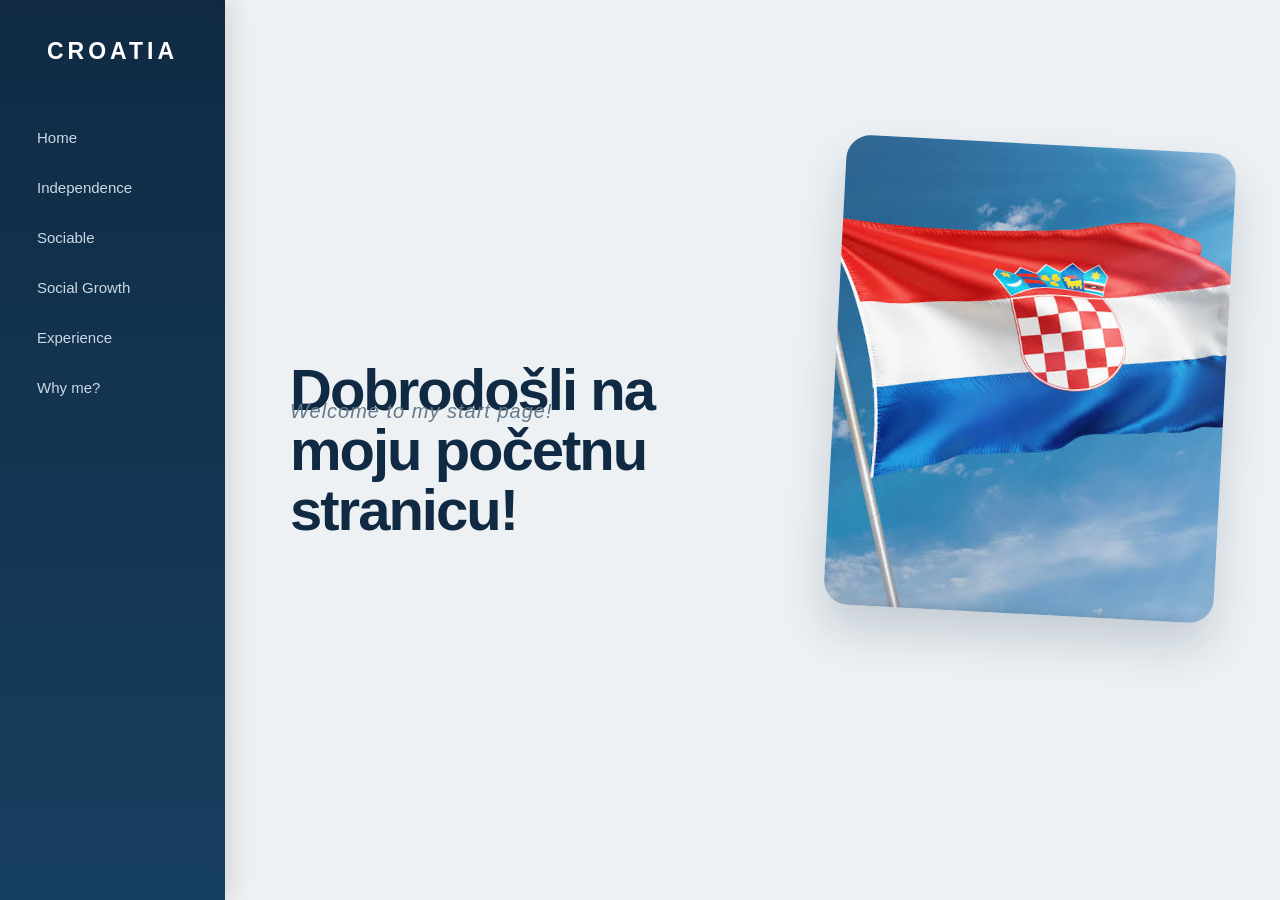
==== index.html @ 6cbf1fd5 "Rename Index.html to index.html" ====
<!DOCTYPE html>
<html lang="en">
<head>
    <meta charset="UTF-8">
    <meta name="viewport" content="width=device-width, initial-scale=1.0">
    <title>Document</title>
    <link rel="stylesheet" href="Assets/Opmaak.Css"></link>
    <script src="Assets/Navigate.js" defer></script>
</head>
<body>
    <div class="Home">
   <h1>Dobrodošli na moju početnu stranicu!</h1>
    <p><em>Welcome to my start page!</em></p>


</div>

    </div>

    <div class="Navigation">
        <button data-name="Home">Home</button>
        <button data-name="Independence">Independence</button>
        <button data-name="Sociable">Sociable</button>
        <button data-name="MoreSociable">Social Growth</button>
        <button data-name="Experience">Experience</button>
        <button data-name="Me">Why me?</button>
    </div>
<!-- </div> -->
     <div class="Independence hidden section">
        <h4>Independence</h4>
        <ul>
            <li>
                Handling unexptected situations
            </li>
            <li>Responsibility</li>
            <li>Confidence</li>
            <li>Preparation for college</li>
        </ul>
    </div>

    <div class="Sociable hidden section">

        <h4></h4>
        <ol type="I">
            
            <li>Language barrier</li>
            <ul>
                <li>Different country => different language</li>
                <li>Working in a country where you don't speak the language</li>
                <li>Not alwasy finding the right words</li>
            </ul>
            <li>Improving English</li>
            <ul>
                <li>Using it every day</li>
                <li>More fluent conversations</li>
                <li>Communicating clearly </li>
            </ul>
        </ol>
    </div>

    <div class="MoreSociable hidden section">
        <ul>
            <li>Surrounded by people
            <ul>
                <li>During working hours & evening</li>
            </ul>
            </li>
            <li>Not being able to fall back => familiar environment</li>
            <li>Open up</li>
            <li>Step out of my comfort zone</li>
            <li>Get to know people (better)</li>
        </ul>
    </div>

    <div class="Experience hidden section">
        <ul>
            <li>Daily life</li>
            <li>Polako => relaxed pace</li>
            <li>Hospitality & personal contact</li>
            <li>Social & relaxed atmosphere</li>
            <li>Different ways of thinking & working</li>
        </ul>



    </div>

    <div class="Me hidden section">
        <h4>Why me?</h4>
        <ul>
            <li>Hardworking</li>
            <li>Curious & eager to learn</li>
            <li>Problem solving</li>
            <li>Taking on challenges</li>
            <li>Open to feedback</li>
            <li>Continous improvement</li>
        </ul>
     
    </div>

</body>
</html>
---- Assets/Opmaak.Css ----
/* =====================================================
   BASIS
===================================================== */

* {
    box-sizing: border-box;
    margin: 0;
    padding: 0;
}

html,
body {
    width: 100%;
    height: 100%;
    overflow: hidden;
}

body {
    font-family: "Segoe UI", Arial, sans-serif;
    background: #edf1f4;
    color: #172b3a;
    padding-left: 225px;
}


/* =====================================================
   NAVIGATIE
===================================================== */

.Navigation {
    position: fixed;
    left: 0;
    top: 0;

    width: 225px;
    height: 100vh;

    background: linear-gradient(
        180deg,
        #102a43 0%,
        #173f60 100%
    );

    padding: 38px 20px;

    display: flex;
    flex-direction: column;

    box-shadow: 5px 0 25px rgba(0, 0, 0, 0.12);

    z-index: 100;
}

.Navigation::before {
    content: "CROATIA";

    color: white;

    font-size: 23px;
    font-weight: 700;

    letter-spacing: 4px;

    text-align: center;

    margin-bottom: 50px;
}

.Navigation button {
    border: none;
    outline: none;

    background: transparent;

    color: #cbd9e4;

    font-family: inherit;

    font-size: 15px;
    font-weight: 500;

    text-align: left;

    padding: 14px 17px;

    margin-bottom: 5px;

    border-radius: 10px;

    cursor: pointer;

    transition: 0.25s ease;
}

.Navigation button:hover {
    background: rgba(255, 255, 255, 0.1);

    color: white;

    padding-left: 23px;
}


/* =====================================================
   ALGEMENE PAGINA
===================================================== */

.Home,
.section {
    width: 100%;
    height: 100vh;
       max-width: 1150px;

    margin: 0 auto;

    position: relative;

    overflow: hidden;

    animation: appear 0.35s ease;
}



.hidden {
    display: none;
}

@keyframes appear {
    from {
        opacity: 0;
        transform: translateY(10px);
    }

    to {
        opacity: 1;
        transform: translateY(0);
    }
}


/* =====================================================
   HOME
   Grote titel + collage
===================================================== */

.Home {


    
    padding: 55px 65px;

    display: grid;

    grid-template-columns: 1fr 1fr;

    align-items: center;

    gap: 40px;
}

.Home h1 {
    font-size: 58px;

    line-height: 1.03;

    letter-spacing: -2px;

    font-weight: 700;

    color: #102a43;

    max-width: 600px;
}

.Home p {
    position: absolute;
    left: 65px;
    top: 25rem;
  

    margin: 0;

    font-size: 20px;
    color: #65798a;
    letter-spacing: 1px;
}


/* Home collage */

.Home::after {
    content: "";

    position: absolute;

    right: 55px;
    top: 16%;

    width: 390px;
    height: 470px;

    background-image: url("/Images/Vlag.jpg");

    background-size: cover;
    background-position: center;

    border-radius: 24px;

    transform: rotate(3deg);

    box-shadow:
        0 25px 45px rgba(16, 42, 67, 0.18);
}


/* =====================================================
   TITELS
===================================================== */

.section h4 {
    position: absolute;

    font-size: 47px;

    font-weight: 700;

    letter-spacing: -1.5px;

    color: #102a43;

    z-index: 5;
}


/* GEEN LIJN ONDER TITELS */
.section h4::after {
    display: none;
}


/* =====================================================
   BASIS TEKST
===================================================== */

.section li {
    list-style-position: outside;

    color: #536878;

    line-height: 1.5;

    font-size: 15px;

    margin-bottom: 8px;
}

.section > ul,
.section > ol {
    background: none;

    box-shadow: none;

    padding: 0;

    margin: 0;
}

.section > ul > li,
.section > ol > li {
    color: #173f60;

    font-weight: 600;
}


/* =====================================================
   INDEPENDENCE
   ----------------------------------
   Titel linksboven
   Tekst rechts
   Grote foto links
===================================================== */

/* =====================================================
   INDEPENDENCE - FIX
===================================================== */

.Independence {
    padding: 65px;
}

.Independence h4 {
    top: 65px;
    left: 65px;
}

/* Afbeelding */
.Independence::before {
    content: "";

    position: absolute;

    left: 65px;
    top: 150px;

    width: 390px;
    height: 440px;

    background-image: url("/Images/Independence.png");
    background-size: cover;
    background-position: center center;
    background-repeat: no-repeat;

    border-radius: 22px;

    box-shadow: 0 20px 40px rgba(16, 42, 67, 0.17);

    transform: rotate(-2deg);
}

/* Tekst */
.Independence ul {
    position: absolute;

    right: 70px;
    top: 175px;

    width: 390px;

    margin: 0;
    padding: 0;
}

.Independence li {
    margin-bottom: 24px;

    font-size: 17px;
    line-height: 1.55;
}

.Independence li::marker {
    color: darkblue;
}

.Independence ul::before {
    content: "LEARNING TO STAND ON MY OWN";

    display: block;

    font-size: 12px;
    letter-spacing: 2px;

    color: darkblue;

    margin-bottom: 25px;
}


/* =====================================================
   SOCIABLE
   ----------------------------------
   Titel rechts
   Tekst links
   Foto collage rechts
===================================================== */

.Sociable {
   
    padding: 65px;
}

.Sociable h4 {
    top: 65px;
    right: 65px;
}

.Sociable ol {
    position: absolute;

    left: 85px;
    top: 190px;

    width: 350px;
}

.Sociable ol > li {
    font-size: 18px;

    margin-bottom: 8px;

    color: #173f60;

    font-weight: 600;
}

.Sociable ol ul {
    margin: 10px 0 30px 20px;
}

.Sociable ol ul li {
    font-size: 14px;

    color: #647888;

    font-weight: 400;
}


/* collage */

.Sociable::before {
        content: "";

    position: absolute;
    right: 70px;
    top: 155px;
    width: 400px;
    height: 200px;


    background-image: url("/Images/ImproveE.jpg");

    background-size: cover;
    background-position: center;

    border-radius: 18px;

    border: 7px solid #edf1f4;

    box-shadow: 0 15px 30px rgba(0,0,0,0.16);

    transform: rotate(-4deg);


   
}

.Sociable::after {

    content: "";

    position: absolute;
    right: 245px;
    top: 365px;

    width: 220px;
    height: 170px;


    background-image: url("/Images/LanguageB.jpg");
   

    background-size: cover;
    background-position: center;
   

    border-radius: 20px;

    box-shadow: 0 15px 30px rgba(0,0,0,0.15);

}


/* =====================================================
   MORE SOCIABLE
   ----------------------------------
   Centrale tekst
   Foto's rond de tekst
===================================================== */

.MoreSociable {
    padding: 65px;
}

.MoreSociable h4 {
    top: 65px;
    left: 50%;

    transform: translateX(-50%);

    text-align: center;
}

.MoreSociable ul {
    position: absolute;
    top: 185px;
    left: 50%;
    transform: translateX(-50%);
    width: 410px;
    text-align: center;
    z-index: 5;
}

.MoreSociable > ul > li {
    list-style: none;
    font-size: 19px;
    color: #173f60;
    margin-bottom: 30px;
}

/* Subtekst onder "Surrounded by people" */
.MoreSociable > ul > li > ul {
    position: static;
    transform: none;
    width: auto;

    margin-top: 10px;
    margin-bottom: 25px;
    padding: 0;
}

.MoreSociable > ul > li > ul > li {
    list-style: none;
    font-size: 15px;
    color: #647888;
    margin: 0;
}

/* linkerfoto */

.MoreSociable::before {
    content: "";

    position: absolute;

    left: 70px;
    top: 175px;

    width: 230px;
    height: 310px;

    background-image: url("/Images/sociable");

    background-size: cover;
    background-position: center;

    border-radius: 20px;

    transform: rotate(-5deg);

    box-shadow: 0 18px 35px rgba(0,0,0,0.15);
}


/* rechterfoto */

.MoreSociable::after {
    content: "";

    position: absolute;

    right: 70px;
    top: 220px;

    width: 230px;
    height: 310px;

    background-image: url("/Images/comfortzone.jpg");

    background-size: cover;
    background-position: center;

    border-radius: 20px;

    transform: rotate(5deg);

    box-shadow: 0 18px 35px rgba(0,0,0,0.15);
}


/* =====================================================
   EXPERIENCE
===================================================== */

/* =====================================================
   EXPERIENCE
===================================================== */

.Experience {
    padding: 0;
}

/* Achtergrond */
.Experience::before {
    content: "";

    position: absolute;
    inset: 0;

    background-image:
        linear-gradient(
            90deg,
            rgba(9, 16, 214, 0.70),
            rgba(255, 255, 255, 0.25),
            rgba(156, 22, 53, 0.75)
        ),
        url("/Images/Doen-in-Hvar-stad.jpg");

    background-size: cover;
    background-position: center;

    z-index: 0;
}

/* Titel */
.Experience h4 {
    position: absolute;

    top: 55px;
    left: 65px;

    color: white;
    font-size: 50px;

    text-shadow: 0 3px 15px rgba(0,0,0,0.4);

    z-index: 3;
}

/* Tekst */
.Experience ul {
    position: absolute;

    left: 50%;
    top: 53%;

    transform: translate(-50%, -50%);

    width: 750px;

    display: grid;
    grid-template-columns: 1fr 1fr;

    gap: 18px;

    padding: 0;

    z-index: 2;
}

/* Tekstblokken */
.Experience li {
    list-style: none;

    color: #102a43;

    font-size: 17px;
    font-weight: 600;

    padding: 22px 25px;

    background: rgba(255, 255, 255, 0.88);

    border-radius: 14px;

    text-align: center;

    box-shadow: 0 8px 20px rgba(0,0,0,0.18);

    transition: 0.2s ease;
}

/* Hover */
.Experience li:hover {
    transform: translateY(-4px);

    background: white;
}

/* Daily life */
.Experience li:first-child {
    grid-column: 1 / 3;

    font-size: 30px;

    color: #102a43;

    padding: 18px;

    background: rgba(255,255,255,0.94);

    margin-bottom: 5px;
}

/* Kolommen => 2 kollomen  */
.Experience li:last-child {
    grid-column: 2 / 3;
}


.Me { 
    padding: 65px;

    background-image:
        linear-gradient(
            rgba(237, 241, 244, 0.65),
            rgba(237, 241, 244, 0.65)
        ),
        url("/Images/advent-sibenik-photo.jpg");

    background-size: cover;
    background-position: center;
    background-repeat: no-repeat;
}

.Me h4 {
    top: 70px;
    left: 50%;

    transform: translateX(-50%);

    text-align: center;
}

.Me ul {
    position: absolute;

    left: 50%;
    top: 185px;

    transform: translateX(-50%);

    width: 500px;

    display: grid;

    grid-template-columns: 1fr 1fr;

    gap: 18px 35px;
}

.Me li {
    list-style: none;

    font-size: 18px;
    font-weight: 600;

    padding: 18px 15px;

    text-align: center;

    background: rgba(255, 255, 255, 0.75);

    border: 2px solid rgba(16, 42, 67, 0.15);

    border-radius: 15px;

    box-shadow: 0 8px 20px rgba(0, 0, 0, 0.12);

    transition: 0.25s ease;
}

.Me li:nth-child(odd) {
    color: darkblue;
}

.Me li:nth-child(even) {
    color: #7d0808;
}


.Me h4{
    color: darkblue;
}

.Me::before {
    content: "";

    position: absolute;

    left: 50%;
    bottom: 75px;

    transform: translateX(-50%);

    font-size: 12px;

    letter-spacing: 4px;

    color: #9b7b4d;
}

/* =====================================================
   RESPONSIVE
===================================================== */

@media (max-width: 900px) {

    body {
        padding-left: 0;
        padding-top: 70px;
    }

    html,
    body {
        overflow: hidden;
    }

    .Navigation {
        width: 100%;
        height: 70px;

        padding: 8px;

        flex-direction: row;

        overflow: hidden;
    }

    .Navigation::before {
        display: none;
    }

    .Navigation button {
        white-space: nowrap;

        font-size: 13px;

        margin: 0 2px;

        padding: 10px;
    }

    .Home,
    .section {
        height: calc(100vh - 70px);
    }
    
}
.hidden{
    display: none;
}
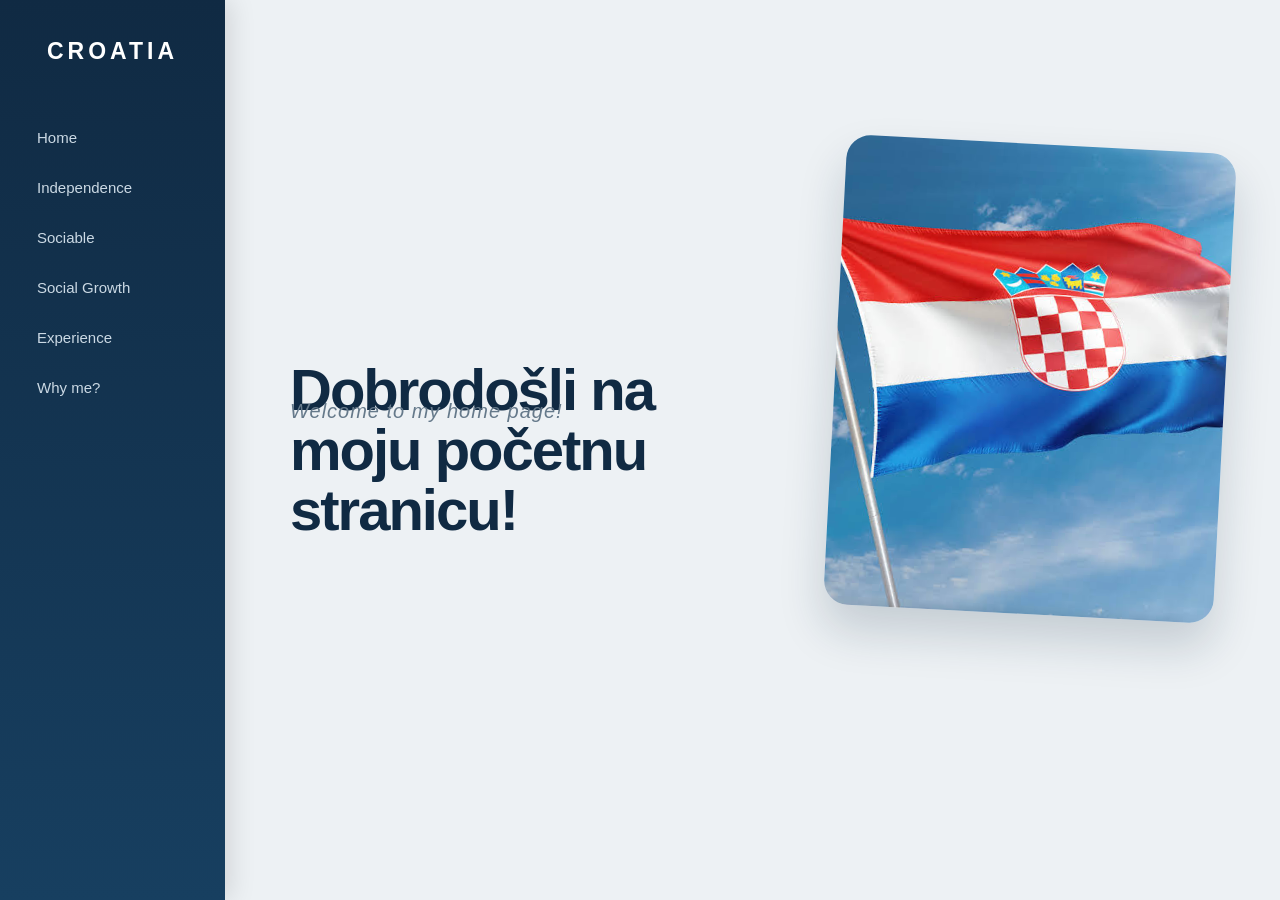
==== commit 1905095f: "Update index.html" ====
--- a/index.html
+++ b/index.html
@@ -10,7 +10,7 @@
 <body>
     <div class="Home">
    <h1>Dobrodošli na moju početnu stranicu!</h1>
-    <p><em>Welcome to my start page!</em></p>
+    <p><em>Welcome to my home page!</em></p>
 
 
 </div>
@@ -30,7 +30,7 @@
         <h4>Independence</h4>
         <ul>
             <li>
-                Handling unexptected situations
+                Handling unexpected situations
             </li>
             <li>Responsibility</li>
             <li>Confidence</li>
@@ -47,7 +47,7 @@
             <ul>
                 <li>Different country => different language</li>
                 <li>Working in a country where you don't speak the language</li>
-                <li>Not alwasy finding the right words</li>
+                <li>Not always finding the right words</li>
             </ul>
             <li>Improving English</li>
             <ul>
@@ -93,7 +93,7 @@
             <li>Problem solving</li>
             <li>Taking on challenges</li>
             <li>Open to feedback</li>
-            <li>Continous improvement</li>
+            <li>Continuous improvement</li>
         </ul>
      
     </div>
